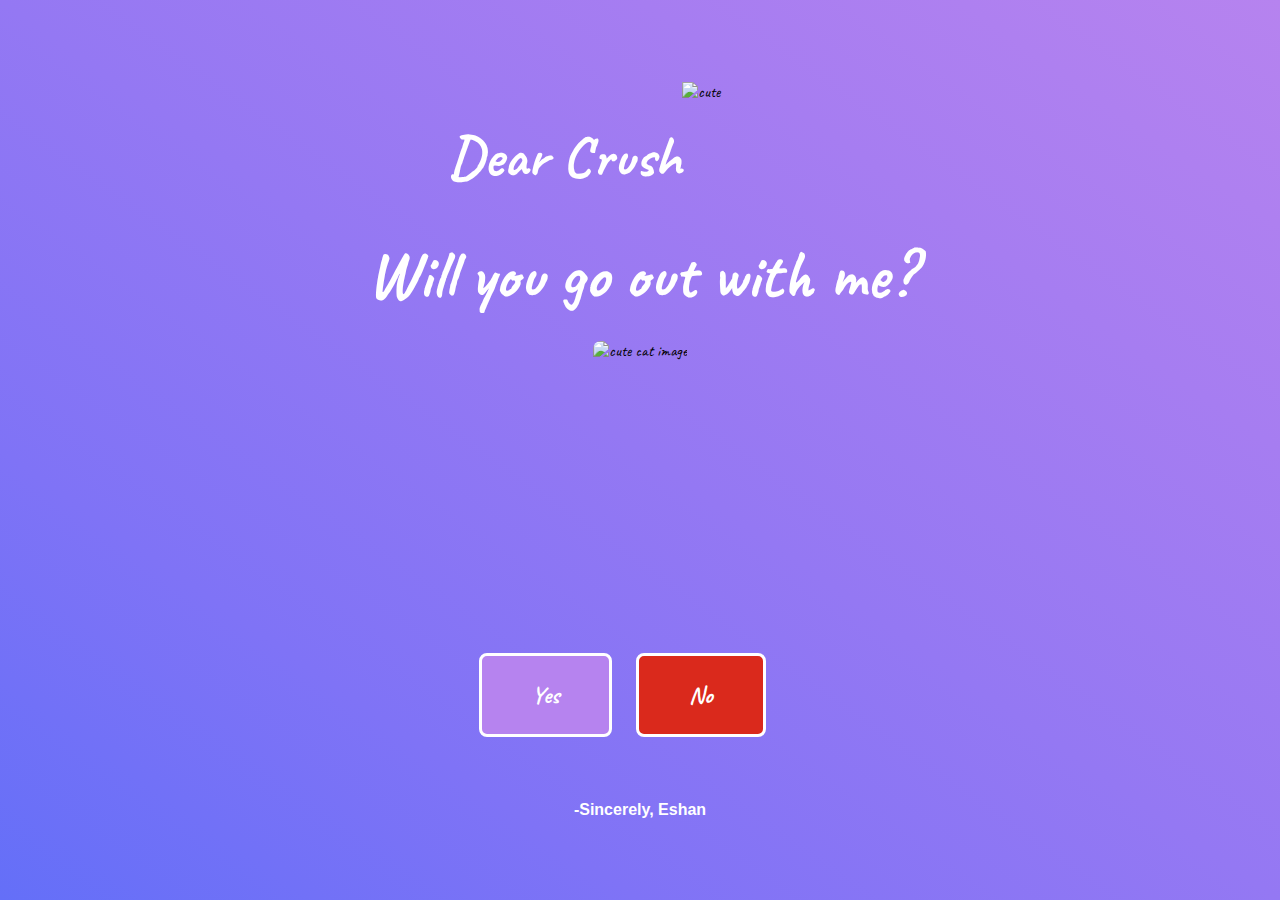
==== index.html @ ebfee9ab "font to rem" ====
<!DOCTYPE html>
<html lang="en">
<head>
    <meta charset="UTF-8">
    <title>Dear Crush...</title>
    <style>
        * {
            box-sizing: border-box;
            margin: 0;
            padding: 0;
            font-family: 'Caveat', cursive;
        }
        body{
            background-image: linear-gradient(to right top, #646ff8, #7f73f6, #9478f3, #a67df1, #b683ef);
        }

        html {
            overflow: hidden;
        }
        button {
            padding: 24px 50px;
            border-radius: 8px;
            cursor: pointer;
            outline: none;
            font-size: 24px;
            border: 3px solid white;
        }
        .container {
            width: 100%;
            height: 100vh;
            display: flex;
            flex-direction: column;
            justify-content: center;
            align-items: center;
        }
        .yes-btn {
            background: #B683EF;
            color: white;
            font-weight: bold;
        }
        .no-btn {
            background: #DA291C;
            color: white;
            font-weight: bold;
        }

        @keyframes confettiRain {
            0% {
                opacity: 1;
                margin-top: -100vh;
                margin-left: -200px;
            }

            100% {
                opacity: 1;
                margin-top: 100vh;
                margin-left: 200px;
            }
        }

        .confetti {
            opacity: 0;
            position: absolute;
            width: 1rem;
            height: 1.5rem;
            transition: 500ms ease;
            animation: confettiRain 5s infinite;
            z-index: -32;
        }

        #confetti-wrapper {
            overflow: hidden !important;
        }

        #showDialog {
            margin: 10% auto;
            padding: 32px;
        }
        dialog::backdrop {
            background: rgba(0,0,0,0.84);
        }
        .closeicon:hover {
            transform: scale(1.1);
        }
    </style>
    <link href="https://fonts.googleapis.com/css2?family=Caveat&display=swap" rel="stylesheet">
    <link rel="icon" type="image/x-icon" href="https://img.icons8.com/office/512/hearts.png">

</head>
<body>
    <!--THIS FOR COFETTI-->
    <div id="confetti-wrapper" style="display: none"></div>
    <!--MAIN CONTENT-->
    <div class="container">
        <div style="display: flex; align-items: center">
            <h2 class="head-1" style="font-size: 6.5vh; color: white;">Dear Crush</h2>
            <img width="150" height="150" src="https://media.tenor.com/cofRHcGGOfoAAAAi/shy-cute.gif" alt="cute"/>
        </div>
        <div style="display: flex; flex-direction: column; justify-content: center;align-items: center; ">
            <h1 style="font-size: 7.5vh;text-align: center; color: white; margin-bottom: 24px;">Will you go out with me?</h1>
            <img class="please-cat" src="https://media.tenor.com/_W2FjRBFfkcAAAAC/cat-please.gif" alt="cute cat image" style="height: 32vh;border-radius: 8px;"/>
        </div>
        <div style="margin: 24px 197px 64px 32px;">
            <button id="showBtn" class="yes-btn" onclick="showConfetti()" style="margin-right: 24px;">Yes</button>
            <button class="no-btn" onmouseover="crazyButton()" id="btn">No</button>
        </div>
        <div id="celebrate" style="display: none">
            <img style="position: absolute;left: 0; top:15%; z-index: -2" src="https://media.tenor.com/qg8K8VOmzJwAAAAi/party-popper-confetti.gif" alt="celebrate"/>
            <img style="position: absolute;right: 0; top:15%; transform: scaleX(-1); z-index: -2" src="https://media.tenor.com/qg8K8VOmzJwAAAAi/party-popper-confetti.gif" alt="celebrate"/>
            <img style="position: absolute;right: 0; bottom:0;z-index: -2" src="https://media.tenor.com/DXL84KB6lscAAAAi/confetti-cute.gif" alt="celebrate"/>
            <img style="position: absolute;left: 0; bottom:0;z-index: -2; transform: scaleX(-1);" src="https://media.tenor.com/DXL84KB6lscAAAAi/confetti-cute.gif" alt="celebrate"/>
        </div>
        <b style="color:white;font-family: sans-serif">-Sincerely, Eshan</b>
    </div>
    <!--DIALOG CONTENT-->
    <dialog id="showDialog">
        <div style="display: flex;justify-content: end">
            <p class="closeicon" onclick="closeDialog()" style="cursor:pointer; font-size: 30px; text-align: right; display: inline-block">X</p>
        </div>
        <div>
            <h1 style="text-align: center;font-size: 55px"><span style="color: red">YES?!</span> </br>Love you & see u soon</h1>
            <img src="https://media.tenor.com/uPqAeCeFDkkAAAAi/%E5%B9%B8%E7%A6%8F%E7%88%B1%E5%BF%83-happy.gif" alt="celebrate"/>
            <img src="https://media.tenor.com/dLyUHPL976UAAAAi/love-in-love.gif" alt="celebrate"/>
        </div>
    </dialog>

</body>
<script>
    let btn = document.getElementById('btn');
    let dialog = document.getElementById('showDialog');
    btn.style.position = "absolute";

    function crazyButton() {
        btn.style.left= (Math.random()*90)+"%";
        btn.style.top= (Math.random()*90)+"%";
    }
    function closeDialog() {
        dialog.close();
    }
    function showConfetti(){
        dialog.showModal();
        document.getElementById('confetti-wrapper').style.display = "block";
        document.getElementById('celebrate').style.display = "block";
    }


    //conffetti
    for(i=0; i<100; i++) {
        // Random rotation
        var randomRotation = Math.floor(Math.random() * 360);
        // Random Scale
        var randomScale = Math.random() * 1;
        // Random width & height between 0 and viewport
        var randomWidth = Math.floor(Math.random() * Math.max(document.documentElement.clientWidth, window.innerWidth || 0));
        var randomHeight =  Math.floor(Math.random() * Math.max(document.documentElement.clientHeight, window.innerHeight || 500));

        // Random animation-delay
        var randomAnimationDelay = Math.floor(Math.random() * 15);

        // Random colors
        var colors = ['#0CD977', '#FF1C1C', '#FF93DE', '#5767ED', '#FFC61C', '#8497B0']
        var randomColor = colors[Math.floor(Math.random() * colors.length)];

        // Create confetti piece
        var confetti = document.createElement('div');
        confetti.className = 'confetti';
        confetti.style.top=randomHeight + 'px';
        confetti.style.right=randomWidth + 'px';
        confetti.style.backgroundColor=randomColor;
        // confetti.style.transform='scale(' + randomScale + ')';
        confetti.style.obacity=randomScale;
        confetti.style.transform='skew(15deg) rotate(' + randomRotation + 'deg)';
        confetti.style.animationDelay=randomAnimationDelay + 's';
        document.getElementById("confetti-wrapper").appendChild(confetti);
    }
</script>
</html>
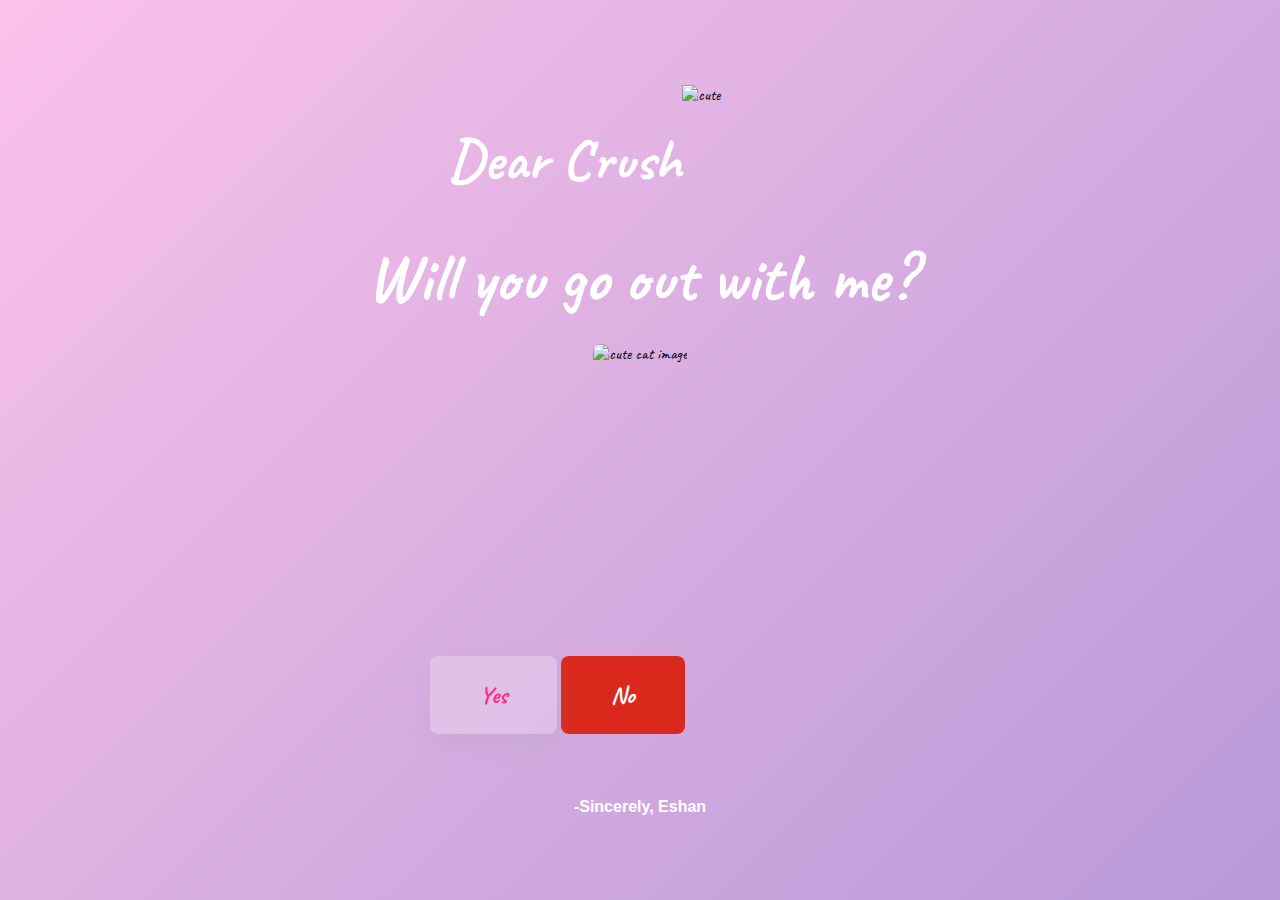
==== commit a12b3d4c: "fix: added heart on hover effect" ====
--- a/index.html
+++ b/index.html
@@ -3,89 +3,10 @@
 <head>
     <meta charset="UTF-8">
     <title>Dear Crush...</title>
-    <style>
-        * {
-            box-sizing: border-box;
-            margin: 0;
-            padding: 0;
-            font-family: 'Caveat', cursive;
-        }
-        body{
-            background-image: linear-gradient(to right top, #646ff8, #7f73f6, #9478f3, #a67df1, #b683ef);
-        }
-
-        html {
-            overflow: hidden;
-        }
-        button {
-            padding: 24px 50px;
-            border-radius: 8px;
-            cursor: pointer;
-            outline: none;
-            font-size: 24px;
-            border: 3px solid white;
-        }
-        .container {
-            width: 100%;
-            height: 100vh;
-            display: flex;
-            flex-direction: column;
-            justify-content: center;
-            align-items: center;
-        }
-        .yes-btn {
-            background: #B683EF;
-            color: white;
-            font-weight: bold;
-        }
-        .no-btn {
-            background: #DA291C;
-            color: white;
-            font-weight: bold;
-        }
-
-        @keyframes confettiRain {
-            0% {
-                opacity: 1;
-                margin-top: -100vh;
-                margin-left: -200px;
-            }
-
-            100% {
-                opacity: 1;
-                margin-top: 100vh;
-                margin-left: 200px;
-            }
-        }
-
-        .confetti {
-            opacity: 0;
-            position: absolute;
-            width: 1rem;
-            height: 1.5rem;
-            transition: 500ms ease;
-            animation: confettiRain 5s infinite;
-            z-index: -32;
-        }
-
-        #confetti-wrapper {
-            overflow: hidden !important;
-        }
-
-        #showDialog {
-            margin: 10% auto;
-            padding: 32px;
-        }
-        dialog::backdrop {
-            background: rgba(0,0,0,0.84);
-        }
-        .closeicon:hover {
-            transform: scale(1.1);
-        }
-    </style>
+    <meta name="viewport" content="width=device-width, initial-scale=1"/>
     <link href="https://fonts.googleapis.com/css2?family=Caveat&display=swap" rel="stylesheet">
     <link rel="icon" type="image/x-icon" href="https://img.icons8.com/office/512/hearts.png">
-
+    <link rel="stylesheet" href="styles.css">
 </head>
 <body>
     <!--THIS FOR COFETTI-->
@@ -101,7 +22,10 @@
             <img class="please-cat" src="https://media.tenor.com/_W2FjRBFfkcAAAAC/cat-please.gif" alt="cute cat image" style="height: 32vh;border-radius: 8px;"/>
         </div>
         <div style="margin: 24px 197px 64px 32px;">
-            <button id="showBtn" class="yes-btn" onclick="showConfetti()" style="margin-right: 24px;">Yes</button>
+
+            <button id="showBtn" class="yes-btn" onclick="showConfetti()" style="box-shadow: rgba(149, 157, 165, 0.2) 0px 8px 24px;"><span class="heart"></span>
+                <span class="heart-outer"></span>
+                <span class="yes-btn-text">Yes</span></button>
             <button class="no-btn" onmouseover="crazyButton()" id="btn">No</button>
         </div>
         <div id="celebrate" style="display: none">
@@ -114,64 +38,15 @@
     </div>
     <!--DIALOG CONTENT-->
     <dialog id="showDialog">
-        <div style="display: flex;justify-content: end">
-            <p class="closeicon" onclick="closeDialog()" style="cursor:pointer; font-size: 30px; text-align: right; display: inline-block">X</p>
-        </div>
-        <div>
-            <h1 style="text-align: center;font-size: 55px"><span style="color: red">YES?!</span> </br>Love you & see u soon</h1>
-            <img src="https://media.tenor.com/uPqAeCeFDkkAAAAi/%E5%B9%B8%E7%A6%8F%E7%88%B1%E5%BF%83-happy.gif" alt="celebrate"/>
-            <img src="https://media.tenor.com/dLyUHPL976UAAAAi/love-in-love.gif" alt="celebrate"/>
-        </div>
+            <div style="display: flex;justify-content: end">
+                <p class="closeicon" onclick="closeDialog()" style="cursor:pointer; font-size: 30px; text-align: right; display: inline-block">X</p>
+            </div>
+            <div>
+                <h1 style="text-align: center;font-size: 55px"><span style="color: red">YES?!</span> </br>Love you & see u soon</h1>
+                <img src="https://media.tenor.com/uPqAeCeFDkkAAAAi/%E5%B9%B8%E7%A6%8F%E7%88%B1%E5%BF%83-happy.gif" alt="celebrate"/>
+                <img src="https://media.tenor.com/dLyUHPL976UAAAAi/love-in-love.gif" alt="celebrate"/>
+            </div>
     </dialog>
-
 </body>
-<script>
-    let btn = document.getElementById('btn');
-    let dialog = document.getElementById('showDialog');
-    btn.style.position = "absolute";
-
-    function crazyButton() {
-        btn.style.left= (Math.random()*90)+"%";
-        btn.style.top= (Math.random()*90)+"%";
-    }
-    function closeDialog() {
-        dialog.close();
-    }
-    function showConfetti(){
-        dialog.showModal();
-        document.getElementById('confetti-wrapper').style.display = "block";
-        document.getElementById('celebrate').style.display = "block";
-    }
-
-
-    //conffetti
-    for(i=0; i<100; i++) {
-        // Random rotation
-        var randomRotation = Math.floor(Math.random() * 360);
-        // Random Scale
-        var randomScale = Math.random() * 1;
-        // Random width & height between 0 and viewport
-        var randomWidth = Math.floor(Math.random() * Math.max(document.documentElement.clientWidth, window.innerWidth || 0));
-        var randomHeight =  Math.floor(Math.random() * Math.max(document.documentElement.clientHeight, window.innerHeight || 500));
-
-        // Random animation-delay
-        var randomAnimationDelay = Math.floor(Math.random() * 15);
-
-        // Random colors
-        var colors = ['#0CD977', '#FF1C1C', '#FF93DE', '#5767ED', '#FFC61C', '#8497B0']
-        var randomColor = colors[Math.floor(Math.random() * colors.length)];
-
-        // Create confetti piece
-        var confetti = document.createElement('div');
-        confetti.className = 'confetti';
-        confetti.style.top=randomHeight + 'px';
-        confetti.style.right=randomWidth + 'px';
-        confetti.style.backgroundColor=randomColor;
-        // confetti.style.transform='scale(' + randomScale + ')';
-        confetti.style.obacity=randomScale;
-        confetti.style.transform='skew(15deg) rotate(' + randomRotation + 'deg)';
-        confetti.style.animationDelay=randomAnimationDelay + 's';
-        document.getElementById("confetti-wrapper").appendChild(confetti);
-    }
-</script>
-</html>+<script src="script.js"></script>
+</html>
--- a/styles.css
+++ b/styles.css
@@ -0,0 +1,163 @@
+* {
+    box-sizing: border-box;
+    margin: 0;
+    padding: 0;
+    font-family: 'Caveat', cursive;
+}
+body{
+    /*background: linear-gradient(to top, #a18cd1 0%, #fbc2eb 100%);*/
+    background: linear-gradient(-45deg, #a18cd1, #fbc2eb, #a18cd1, #fbc2eb);
+    background-size: 400% 400%;
+    animation: gradient 12s ease infinite;
+    height: 100vh;
+    overflow: hidden;
+}
+
+@keyframes gradient {
+    0% {
+        background-position: 0% 50%;
+    }
+    50% {
+        background-position: 100% 50%;
+    }
+    100% {
+        background-position: 0% 50%;
+    }
+}
+
+button {
+    padding: 24px 50px;
+    border-radius: 8px;
+    cursor: pointer;
+    outline: none;
+    font-size: 24px;
+    border: none;
+}
+.container {
+    width: 100%;
+    height: 100vh;
+    display: flex;
+    flex-direction: column;
+    justify-content: center;
+    align-items: center;
+}
+
+.no-btn {
+    background: #DA291C;
+    color: white;
+    font-weight: bold;
+}
+
+@keyframes confettiRain {
+    0% {
+        opacity: 1;
+        margin-top: -100vh;
+        margin-left: -200px;
+    }
+
+    100% {
+        opacity: 1;
+        margin-top: 100vh;
+        margin-left: 200px;
+    }
+}
+
+.confetti {
+    opacity: 0;
+    position: absolute;
+    width: 1rem;
+    height: 1.5rem;
+    transition: 500ms ease;
+    animation: confettiRain 5s infinite;
+    z-index: -32;
+}
+
+#confetti-wrapper {
+    overflow: hidden !important;
+}
+
+#showDialog {
+    margin: 10% auto;
+    padding: 32px;
+
+    /* css for Glassmorphism   */
+    background: rgba(255, 255, 255, 0.25);
+    box-shadow: 0 8px 32px 0 rgba(31, 38, 135, 0.37);
+    backdrop-filter: blur(4px);
+    -webkit-backdrop-filter: blur(4px);
+    border-radius: 10px;
+    border: 1px solid rgba(255, 255, 255, 0.18);
+}
+
+.closeicon:hover {
+    transform: scale(1.1);
+}
+
+.yes-btn {
+    color: white;
+    font-weight: bold;
+    background: rgba(255, 255, 255, 0.25);
+    box-shadow: 0 8px 32px 0 rgba(31, 38, 135, 0.37);
+    backdrop-filter: blur(4px);
+    -webkit-backdrop-filter: blur(4px);
+    overflow: hidden;
+    transition: all 0.8s cubic-bezier(0.46, 0.01, 0.32, 1);
+}
+
+.yes-btn:hover {
+    color: #fe2d7c;
+}
+.yes-btn:hover .heart, .yes-btn:hover .heart-outer {
+    transform: translate3D(-50%, -50%, 0) rotate(-45deg) scale(12);
+}
+.yes-btn-text {
+    color: #fe2d7c;
+    position: relative;
+    z-index: 10;
+}
+.heart, .heart-outer {
+    position: absolute;
+    left: 50%;
+    transform: translate3D(-50%, -50%, 0) rotate(-45deg) scale(0);
+    z-index: 5;
+    transition: transform 0.8s cubic-bezier(0.46, 0.01, 0.32, 1);
+}
+.heart:before, .heart-outer:before, .heart:after, .heart-outer:after {
+    content: '';
+    position: absolute;
+    border-radius: 50%;
+}
+.heart:before, .heart-outer:before {
+    left: 0;
+}
+.heart {
+    background-color: #fff;
+    top: 60%;
+    left: 50%;
+    height: 30px;
+    width: 30px;
+    color: #fe2d7c;
+}
+.heart:before, .heart:after {
+    background-color: #fff;
+    height: 30px;
+    width: 30px;
+}
+.heart:before {
+    top: -10px;
+}
+.heart-outer {
+    width: 30px;
+    height: 30px;
+    background-color: #ffc0d8;
+    z-index: 1;
+    top: 62%;
+}
+.heart-outer:before, .heart-outer:after {
+    width: 30px;
+    height: 30px;
+    background-color: #ffc0d8;
+}
+.heart-outer:before {
+    top: -15px;
+}
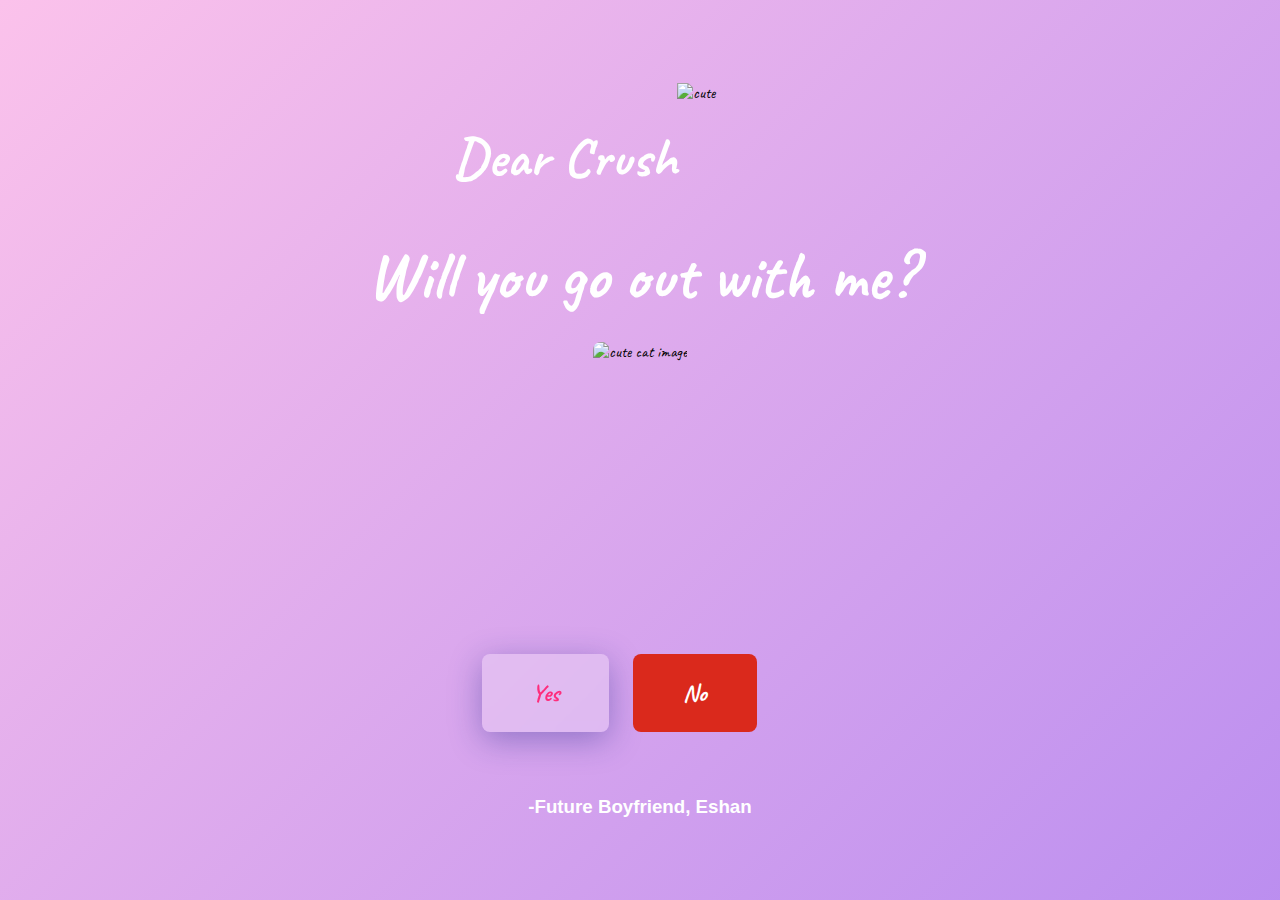
==== commit 1caddf72: "fix: remove inline css" ====
--- a/index.html
+++ b/index.html
@@ -10,41 +10,47 @@
 </head>
 <body>
     <!--THIS FOR COFETTI-->
-    <div id="confetti-wrapper" style="display: none"></div>
+    <div class="confetti-wrapper display-none"></div>
     <!--MAIN CONTENT-->
     <div class="container">
-        <div style="display: flex; align-items: center">
-            <h2 class="head-1" style="font-size: 6.5vh; color: white;">Dear Crush</h2>
+        <div class="container-header">
+            <h2 class="color-white">Dear Crush</h2>
             <img width="150" height="150" src="https://media.tenor.com/cofRHcGGOfoAAAAi/shy-cute.gif" alt="cute"/>
         </div>
-        <div style="display: flex; flex-direction: column; justify-content: center;align-items: center; ">
-            <h1 style="font-size: 7.5vh;text-align: center; color: white; margin-bottom: 24px;">Will you go out with me?</h1>
+        <div class="container-content">
+            <h1 class="color-white">Will you go out with me?</h1>
             <img class="please-cat" src="https://media.tenor.com/_W2FjRBFfkcAAAAC/cat-please.gif" alt="cute cat image" style="height: 32vh;border-radius: 8px;"/>
         </div>
-        <div style="margin: 24px 197px 64px 32px;">
-
-            <button id="showBtn" class="yes-btn" onclick="showConfetti()" style="box-shadow: rgba(149, 157, 165, 0.2) 0px 8px 24px;"><span class="heart"></span>
+        <div class="action-button">
+            <button id="showBtn" class="yes-btn" onclick="showConfetti()">
+                <span class="heart"></span>
                 <span class="heart-outer"></span>
-                <span class="yes-btn-text">Yes</span></button>
+                <span class="yes-btn-text">Yes</span>
+            </button>
             <button class="no-btn" onmouseover="crazyButton()" id="btn">No</button>
         </div>
-        <div id="celebrate" style="display: none">
-            <img style="position: absolute;left: 0; top:15%; z-index: -2" src="https://media.tenor.com/qg8K8VOmzJwAAAAi/party-popper-confetti.gif" alt="celebrate"/>
-            <img style="position: absolute;right: 0; top:15%; transform: scaleX(-1); z-index: -2" src="https://media.tenor.com/qg8K8VOmzJwAAAAi/party-popper-confetti.gif" alt="celebrate"/>
-            <img style="position: absolute;right: 0; bottom:0;z-index: -2" src="https://media.tenor.com/DXL84KB6lscAAAAi/confetti-cute.gif" alt="celebrate"/>
-            <img style="position: absolute;left: 0; bottom:0;z-index: -2; transform: scaleX(-1);" src="https://media.tenor.com/DXL84KB6lscAAAAi/confetti-cute.gif" alt="celebrate"/>
+        <div class="display-none celebrate">
+            <img src="https://media.tenor.com/qg8K8VOmzJwAAAAi/party-popper-confetti.gif" alt="celebrate"/>
+            <img src="https://media.tenor.com/DXL84KB6lscAAAAi/confetti-cute.gif" alt="celebrate"/>
         </div>
-        <b style="color:white;font-family: sans-serif">-Sincerely, Eshan</b>
+       <h3 class="color-white">-Future Boyfriend, Eshan</h3>
     </div>
     <!--DIALOG CONTENT-->
     <dialog id="showDialog">
-            <div style="display: flex;justify-content: end">
-                <p class="closeicon" onclick="closeDialog()" style="cursor:pointer; font-size: 30px; text-align: right; display: inline-block">X</p>
+            <div class="dialog-title">
+                <h1>Congratulations!!!</h1><br>
+                <p class="closeicon" onclick="closeDialog()">X</p>
             </div>
-            <div>
-                <h1 style="text-align: center;font-size: 55px"><span style="color: red">YES?!</span> </br>Love you & see u soon</h1>
-                <img src="https://media.tenor.com/uPqAeCeFDkkAAAAi/%E5%B9%B8%E7%A6%8F%E7%88%B1%E5%BF%83-happy.gif" alt="celebrate"/>
-                <img src="https://media.tenor.com/dLyUHPL976UAAAAi/love-in-love.gif" alt="celebrate"/>
+        <h2 class="color-white">I gave you the permission to date me!</h2>
+
+        <div class="text-center">
+                <img src="e.jpg" alt="e" class="eshan-img">
+                <div class="dialog-content">
+                <div class="heartbeats"></div>
+                </div>
+                <h1 class="color-white">Love you & see u soon</h1>
+<!--                <img src="https://media.tenor.com/uPqAeCeFDkkAAAAi/%E5%B9%B8%E7%A6%8F%E7%88%B1%E5%BF%83-happy.gif" alt="celebrate"/>-->
+<!--                <img src="https://media.tenor.com/dLyUHPL976UAAAAi/love-in-love.gif" alt="celebrate"/>-->
             </div>
     </dialog>
 </body>
--- a/styles.css
+++ b/styles.css
@@ -5,8 +5,7 @@
     font-family: 'Caveat', cursive;
 }
 body{
-    /*background: linear-gradient(to top, #a18cd1 0%, #fbc2eb 100%);*/
-    background: linear-gradient(-45deg, #a18cd1, #fbc2eb, #a18cd1, #fbc2eb);
+    background: linear-gradient(-45deg, #646ff8, #7f73f6, #a67df1, #fbc2eb);
     background-size: 400% 400%;
     animation: gradient 12s ease infinite;
     height: 100vh;
@@ -42,6 +41,31 @@
     align-items: center;
 }
 
+.container-header {
+    display: flex;
+    align-items: center
+}
+
+.container-header h2 {
+    font-size: 6.2vh;
+}
+
+.container-content {
+    display: flex;
+    flex-direction: column;
+    justify-content: center;
+    align-items: center;
+}
+
+.container h1 {
+    font-size: 7.5vh;
+    margin-bottom: 24px;
+}
+
+.container h3 {
+  font-family: sans-serif;
+}
+
 .no-btn {
     background: #DA291C;
     color: white;
@@ -79,7 +103,7 @@
 #showDialog {
     margin: 10% auto;
     padding: 32px;
-
+    width:400px;
     /* css for Glassmorphism   */
     background: rgba(255, 255, 255, 0.25);
     box-shadow: 0 8px 32px 0 rgba(31, 38, 135, 0.37);
@@ -89,8 +113,35 @@
     border: 1px solid rgba(255, 255, 255, 0.18);
 }
 
+dialog::backdrop {
+    background: rgba(0,0,0,0.30);
+}
+
+.closeicon {
+    cursor:pointer;
+    font-size: 30px;
+    text-align: right;
+    display: inline-block
+}
+
 .closeicon:hover {
     transform: scale(1.1);
+}
+
+.dialog-title {
+    display: flex;
+    justify-content: space-between;
+}
+
+.dialog-title h1 {
+ color:red;
+}
+
+.dialog-content {
+    display: flex;
+    justify-content: center;
+    align-items: center;
+    margin-bottom: 12px;
 }
 
 .yes-btn {
@@ -102,19 +153,23 @@
     -webkit-backdrop-filter: blur(4px);
     overflow: hidden;
     transition: all 0.8s cubic-bezier(0.46, 0.01, 0.32, 1);
+    margin-right: 24px;
 }
 
 .yes-btn:hover {
     color: #fe2d7c;
 }
+
 .yes-btn:hover .heart, .yes-btn:hover .heart-outer {
     transform: translate3D(-50%, -50%, 0) rotate(-45deg) scale(12);
 }
+
 .yes-btn-text {
     color: #fe2d7c;
     position: relative;
     z-index: 10;
 }
+
 .heart, .heart-outer {
     position: absolute;
     left: 50%;
@@ -122,14 +177,17 @@
     z-index: 5;
     transition: transform 0.8s cubic-bezier(0.46, 0.01, 0.32, 1);
 }
+
 .heart:before, .heart-outer:before, .heart:after, .heart-outer:after {
     content: '';
     position: absolute;
     border-radius: 50%;
 }
+
 .heart:before, .heart-outer:before {
     left: 0;
 }
+
 .heart {
     background-color: #fff;
     top: 60%;
@@ -138,14 +196,17 @@
     width: 30px;
     color: #fe2d7c;
 }
+
 .heart:before, .heart:after {
     background-color: #fff;
     height: 30px;
     width: 30px;
 }
+
 .heart:before {
     top: -10px;
 }
+
 .heart-outer {
     width: 30px;
     height: 30px;
@@ -153,11 +214,100 @@
     z-index: 1;
     top: 62%;
 }
+
 .heart-outer:before, .heart-outer:after {
     width: 30px;
     height: 30px;
     background-color: #ffc0d8;
 }
+
 .heart-outer:before {
     top: -15px;
 }
+
+.display-none {
+    display: none
+}
+
+.text-center {
+    text-align: center;
+}
+
+.celebrate img {
+    position: absolute;
+    z-index: -2;
+}
+
+.celebrate img:first-child {
+    left: 0;
+    top:10%;
+}
+
+.celebrate img:last-child {
+    right: 0;
+    bottom:0;
+}
+
+.color-white {
+    color: white;
+}
+
+.heartbeats {
+    top: 8%;
+    left: 8%;
+    background-color: #ff4f20;
+    height: 30px;
+    transform: rotate(-45deg);
+    width: 30px;
+    display: block;
+    animation-name: beat;
+    animation-duration: 2s;
+    animation-iteration-count: infinite;
+}
+
+.heartbeats:before, .heartbeats:after {
+    content: "";
+    background-color: #ff4f20;
+    border-radius: 50%;
+    width: 30px;
+    height: 30px;
+    position: absolute;
+}
+
+.heartbeats:before {
+    top: -16px;
+    left: 0;
+}
+
+.heartbeats:after {
+    left: 16px;
+    top: 0;
+}
+
+@keyframes beat {
+    0% {
+        transform: scale(1) rotate(-45deg);
+    }
+    40% {
+        transform: scale(1) rotate(-45deg);
+    }
+    50% {
+        transform: scale(0.8) rotate(-45deg);
+    }
+    55% {
+        transform: scale(0.9) rotate(-45deg);
+    }
+    60% {
+        transform: scale(0.7) rotate(-45deg);
+    }
+}
+
+.eshan-img {
+    height:300px;
+    margin-bottom: 18px;
+    margin-top: 18px;
+}
+
+.action-button {
+    margin: 24px 197px 64px 32px;
+}
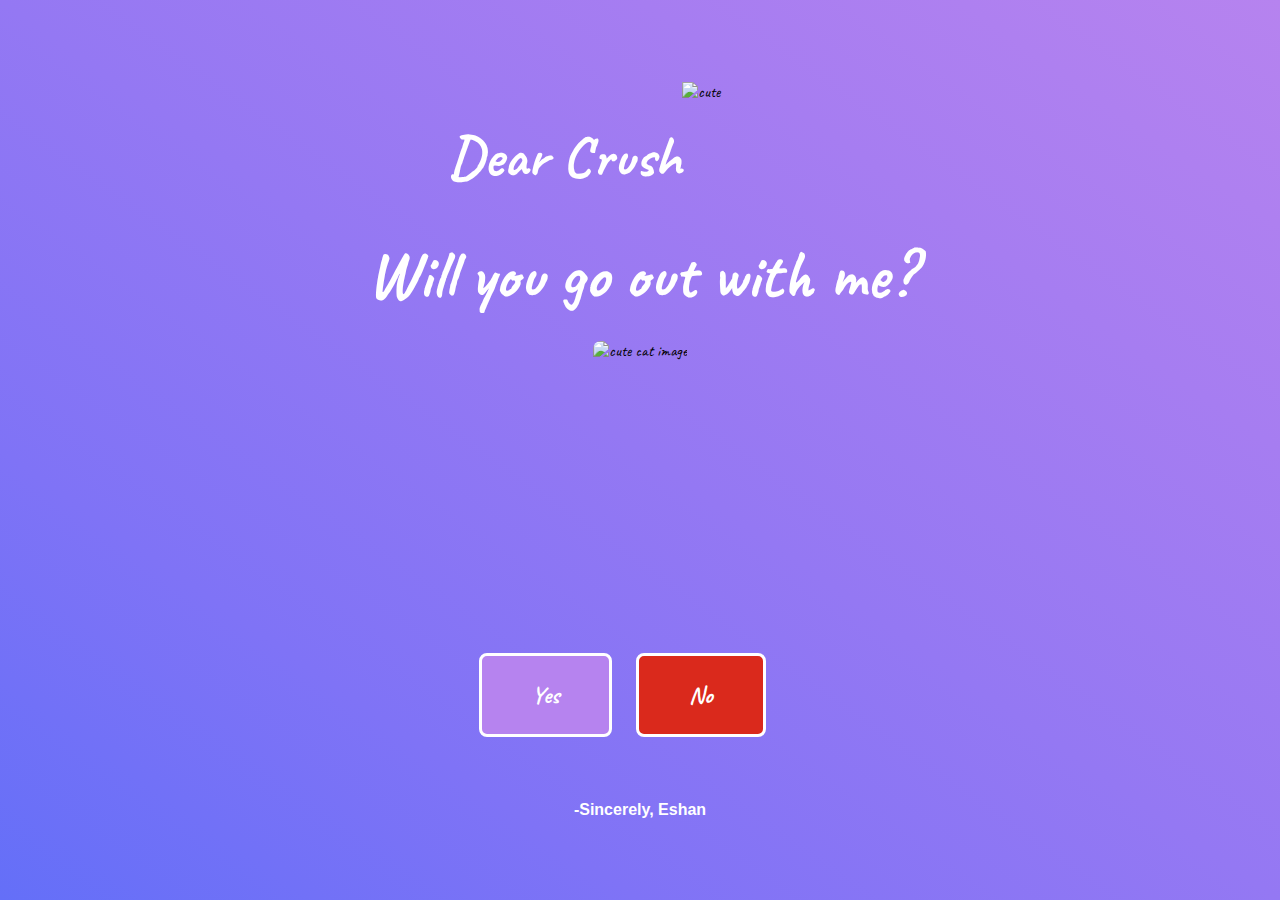
==== commit aaf258b7: "added meta tag for viewport" ====
--- a/index.html
+++ b/index.html
@@ -2,57 +2,179 @@
 <html lang="en">
 <head>
     <meta charset="UTF-8">
+    <meta name="viewport" content="width=device-width, initial-scale=1">
     <title>Dear Crush...</title>
-    <meta name="viewport" content="width=device-width, initial-scale=1"/>
+    <style>
+        * {
+            box-sizing: border-box;
+            margin: 0;
+            padding: 0;
+            font-family: 'Caveat', cursive;
+        }
+        body{
+            background-image: linear-gradient(to right top, #646ff8, #7f73f6, #9478f3, #a67df1, #b683ef);
+        }
+
+        html {
+            overflow: hidden;
+        }
+        button {
+            padding: 24px 50px;
+            border-radius: 8px;
+            cursor: pointer;
+            outline: none;
+            font-size: 24px;
+            border: 3px solid white;
+        }
+        .container {
+            width: 100%;
+            height: 100vh;
+            display: flex;
+            flex-direction: column;
+            justify-content: center;
+            align-items: center;
+        }
+        .yes-btn {
+            background: #B683EF;
+            color: white;
+            font-weight: bold;
+        }
+        .no-btn {
+            background: #DA291C;
+            color: white;
+            font-weight: bold;
+        }
+
+        @keyframes confettiRain {
+            0% {
+                opacity: 1;
+                margin-top: -100vh;
+                margin-left: -200px;
+            }
+
+            100% {
+                opacity: 1;
+                margin-top: 100vh;
+                margin-left: 200px;
+            }
+        }
+
+        .confetti {
+            opacity: 0;
+            position: absolute;
+            width: 1rem;
+            height: 1.5rem;
+            transition: 500ms ease;
+            animation: confettiRain 5s infinite;
+            z-index: -32;
+        }
+
+        #confetti-wrapper {
+            overflow: hidden !important;
+        }
+
+        #showDialog {
+            margin: 10% auto;
+            padding: 32px;
+        }
+        dialog::backdrop {
+            background: rgba(0,0,0,0.84);
+        }
+        .closeicon:hover {
+            transform: scale(1.1);
+        }
+    </style>
     <link href="https://fonts.googleapis.com/css2?family=Caveat&display=swap" rel="stylesheet">
     <link rel="icon" type="image/x-icon" href="https://img.icons8.com/office/512/hearts.png">
-    <link rel="stylesheet" href="styles.css">
+
 </head>
 <body>
     <!--THIS FOR COFETTI-->
-    <div class="confetti-wrapper display-none"></div>
+    <div id="confetti-wrapper" style="display: none"></div>
     <!--MAIN CONTENT-->
     <div class="container">
-        <div class="container-header">
-            <h2 class="color-white">Dear Crush</h2>
+        <div style="display: flex; align-items: center">
+            <h2 class="head-1" style="font-size: 6.5vh; color: white;">Dear Crush</h2>
             <img width="150" height="150" src="https://media.tenor.com/cofRHcGGOfoAAAAi/shy-cute.gif" alt="cute"/>
         </div>
-        <div class="container-content">
-            <h1 class="color-white">Will you go out with me?</h1>
+        <div style="display: flex; flex-direction: column; justify-content: center;align-items: center; ">
+            <h1 style="font-size: 7.5vh;text-align: center; color: white; margin-bottom: 24px;">Will you go out with me?</h1>
             <img class="please-cat" src="https://media.tenor.com/_W2FjRBFfkcAAAAC/cat-please.gif" alt="cute cat image" style="height: 32vh;border-radius: 8px;"/>
         </div>
-        <div class="action-button">
-            <button id="showBtn" class="yes-btn" onclick="showConfetti()">
-                <span class="heart"></span>
-                <span class="heart-outer"></span>
-                <span class="yes-btn-text">Yes</span>
-            </button>
+        <div style="margin: 24px 197px 64px 32px;">
+            <button id="showBtn" class="yes-btn" onclick="showConfetti()" style="margin-right: 24px;">Yes</button>
             <button class="no-btn" onmouseover="crazyButton()" id="btn">No</button>
         </div>
-        <div class="display-none celebrate">
-            <img src="https://media.tenor.com/qg8K8VOmzJwAAAAi/party-popper-confetti.gif" alt="celebrate"/>
-            <img src="https://media.tenor.com/DXL84KB6lscAAAAi/confetti-cute.gif" alt="celebrate"/>
+        <div id="celebrate" style="display: none">
+            <img style="position: absolute;left: 0; top:15%; z-index: -2" src="https://media.tenor.com/qg8K8VOmzJwAAAAi/party-popper-confetti.gif" alt="celebrate"/>
+            <img style="position: absolute;right: 0; top:15%; transform: scaleX(-1); z-index: -2" src="https://media.tenor.com/qg8K8VOmzJwAAAAi/party-popper-confetti.gif" alt="celebrate"/>
+            <img style="position: absolute;right: 0; bottom:0;z-index: -2" src="https://media.tenor.com/DXL84KB6lscAAAAi/confetti-cute.gif" alt="celebrate"/>
+            <img style="position: absolute;left: 0; bottom:0;z-index: -2; transform: scaleX(-1);" src="https://media.tenor.com/DXL84KB6lscAAAAi/confetti-cute.gif" alt="celebrate"/>
         </div>
-       <h3 class="color-white">-Future Boyfriend, Eshan</h3>
+        <b style="color:white;font-family: sans-serif">-Sincerely, Eshan</b>
     </div>
     <!--DIALOG CONTENT-->
     <dialog id="showDialog">
-            <div class="dialog-title">
-                <h1>Congratulations!!!</h1><br>
-                <p class="closeicon" onclick="closeDialog()">X</p>
+        <div style="border: 5px double #DA291C;border-radius: 4px; padding:0 24px 24px">
+            <div style="display: flex;justify-content: end">
+                <p class="closeicon" onclick="closeDialog()" style="cursor:pointer; font-size: 30px; text-align: right; display: inline-block">X</p>
             </div>
-        <h2 class="color-white">I gave you the permission to date me!</h2>
+            <div>
+                <h1 style="text-align: center;font-size: 55px"><span style="color: red">YES?!</span> </br>Love you & see u soon</h1>
+                <img src="https://media.tenor.com/uPqAeCeFDkkAAAAi/%E5%B9%B8%E7%A6%8F%E7%88%B1%E5%BF%83-happy.gif" alt="celebrate"/>
+                <img src="https://media.tenor.com/dLyUHPL976UAAAAi/love-in-love.gif" alt="celebrate"/>
+            </div>
+        </div>
+    </dialog>
 
-        <div class="text-center">
-                <img src="e.jpg" alt="e" class="eshan-img">
-                <div class="dialog-content">
-                <div class="heartbeats"></div>
-                </div>
-                <h1 class="color-white">Love you & see u soon</h1>
-<!--                <img src="https://media.tenor.com/uPqAeCeFDkkAAAAi/%E5%B9%B8%E7%A6%8F%E7%88%B1%E5%BF%83-happy.gif" alt="celebrate"/>-->
-<!--                <img src="https://media.tenor.com/dLyUHPL976UAAAAi/love-in-love.gif" alt="celebrate"/>-->
-            </div>
-    </dialog>
 </body>
-<script src="script.js"></script>
-</html>
+<script>
+    let btn = document.getElementById('btn');
+    let dialog = document.getElementById('showDialog');
+    btn.style.position = "absolute";
+
+    function crazyButton() {
+        btn.style.left= (Math.random()*90)+"%";
+        btn.style.top= (Math.random()*90)+"%";
+    }
+    function closeDialog() {
+        dialog.close();
+    }
+    function showConfetti(){
+        dialog.showModal();
+        document.getElementById('confetti-wrapper').style.display = "block";
+        document.getElementById('celebrate').style.display = "block";
+    }
+
+
+    //conffetti
+    for(i=0; i<100; i++) {
+        // Random rotation
+        var randomRotation = Math.floor(Math.random() * 360);
+        // Random Scale
+        var randomScale = Math.random() * 1;
+        // Random width & height between 0 and viewport
+        var randomWidth = Math.floor(Math.random() * Math.max(document.documentElement.clientWidth, window.innerWidth || 0));
+        var randomHeight =  Math.floor(Math.random() * Math.max(document.documentElement.clientHeight, window.innerHeight || 500));
+
+        // Random animation-delay
+        var randomAnimationDelay = Math.floor(Math.random() * 15);
+
+        // Random colors
+        var colors = ['#0CD977', '#FF1C1C', '#FF93DE', '#5767ED', '#FFC61C', '#8497B0']
+        var randomColor = colors[Math.floor(Math.random() * colors.length)];
+
+        // Create confetti piece
+        var confetti = document.createElement('div');
+        confetti.className = 'confetti';
+        confetti.style.top=randomHeight + 'px';
+        confetti.style.right=randomWidth + 'px';
+        confetti.style.backgroundColor=randomColor;
+        // confetti.style.transform='scale(' + randomScale + ')';
+        confetti.style.obacity=randomScale;
+        confetti.style.transform='skew(15deg) rotate(' + randomRotation + 'deg)';
+        confetti.style.animationDelay=randomAnimationDelay + 's';
+        document.getElementById("confetti-wrapper").appendChild(confetti);
+    }
+</script>
+</html>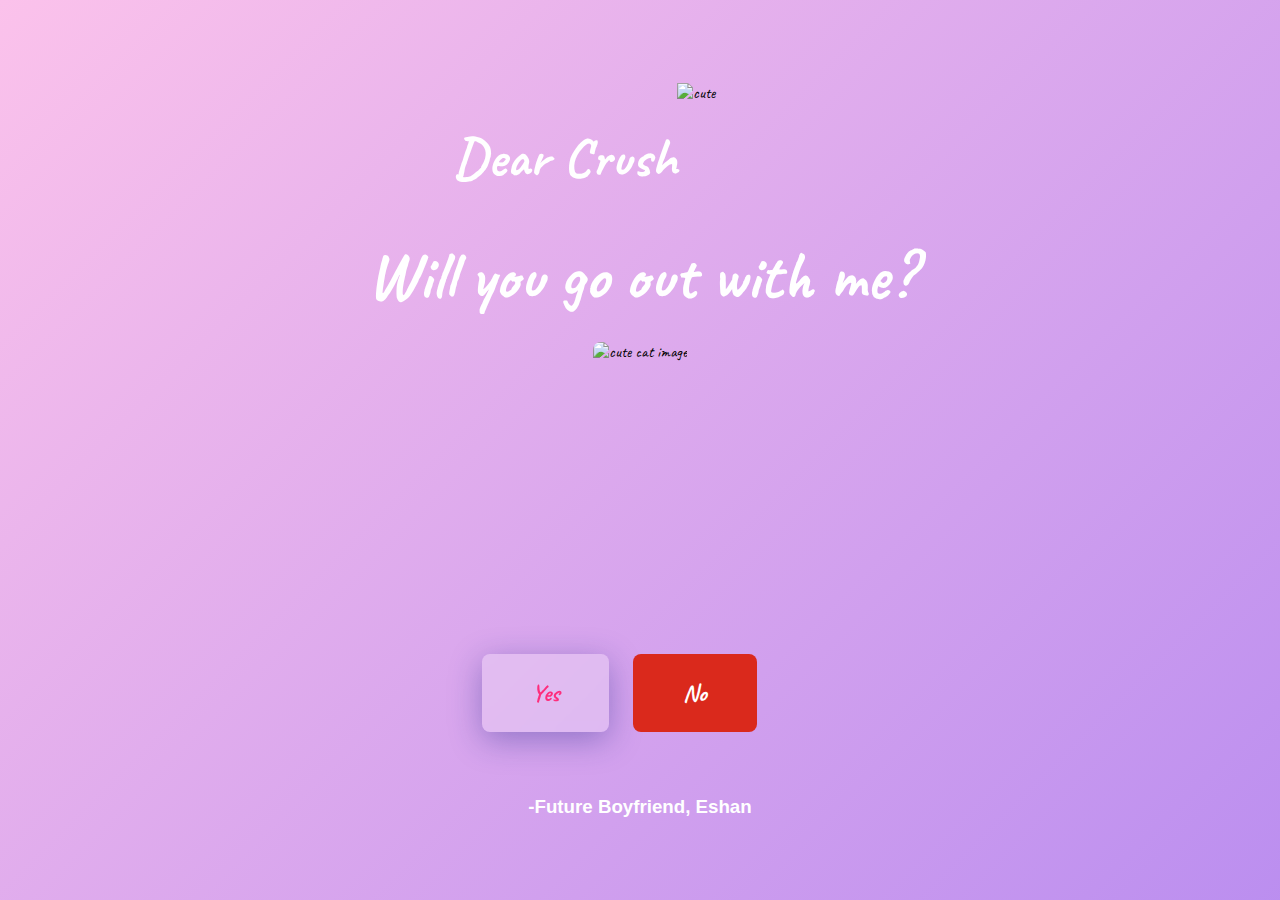
==== commit 04ee85d0: "fix: code revert" ====
--- a/index.html
+++ b/index.html
@@ -2,179 +2,68 @@
 <html lang="en">
 <head>
     <meta charset="UTF-8">
-    <meta name="viewport" content="width=device-width, initial-scale=1">
     <title>Dear Crush...</title>
-    <style>
-        * {
-            box-sizing: border-box;
-            margin: 0;
-            padding: 0;
-            font-family: 'Caveat', cursive;
-        }
-        body{
-            background-image: linear-gradient(to right top, #646ff8, #7f73f6, #9478f3, #a67df1, #b683ef);
-        }
-
-        html {
-            overflow: hidden;
-        }
-        button {
-            padding: 24px 50px;
-            border-radius: 8px;
-            cursor: pointer;
-            outline: none;
-            font-size: 24px;
-            border: 3px solid white;
-        }
-        .container {
-            width: 100%;
-            height: 100vh;
-            display: flex;
-            flex-direction: column;
-            justify-content: center;
-            align-items: center;
-        }
-        .yes-btn {
-            background: #B683EF;
-            color: white;
-            font-weight: bold;
-        }
-        .no-btn {
-            background: #DA291C;
-            color: white;
-            font-weight: bold;
-        }
-
-        @keyframes confettiRain {
-            0% {
-                opacity: 1;
-                margin-top: -100vh;
-                margin-left: -200px;
-            }
-
-            100% {
-                opacity: 1;
-                margin-top: 100vh;
-                margin-left: 200px;
-            }
-        }
-
-        .confetti {
-            opacity: 0;
-            position: absolute;
-            width: 1rem;
-            height: 1.5rem;
-            transition: 500ms ease;
-            animation: confettiRain 5s infinite;
-            z-index: -32;
-        }
-
-        #confetti-wrapper {
-            overflow: hidden !important;
-        }
-
-        #showDialog {
-            margin: 10% auto;
-            padding: 32px;
-        }
-        dialog::backdrop {
-            background: rgba(0,0,0,0.84);
-        }
-        .closeicon:hover {
-            transform: scale(1.1);
-        }
-    </style>
+    <meta name="viewport" content="width=device-width, initial-scale=1"/>
     <link href="https://fonts.googleapis.com/css2?family=Caveat&display=swap" rel="stylesheet">
     <link rel="icon" type="image/x-icon" href="https://img.icons8.com/office/512/hearts.png">
-
+    <link rel="stylesheet" href="styles.css">
+    <link rel="stylesheet" href="media.css">
 </head>
 <body>
     <!--THIS FOR COFETTI-->
-    <div id="confetti-wrapper" style="display: none"></div>
+    <div class="confetti-wrapper display-none"></div>
     <!--MAIN CONTENT-->
     <div class="container">
-        <div style="display: flex; align-items: center">
-            <h2 class="head-1" style="font-size: 6.5vh; color: white;">Dear Crush</h2>
+        <div class="container-header">
+            <h2 class="color-white">Dear Crush</h2>
             <img width="150" height="150" src="https://media.tenor.com/cofRHcGGOfoAAAAi/shy-cute.gif" alt="cute"/>
         </div>
-        <div style="display: flex; flex-direction: column; justify-content: center;align-items: center; ">
-            <h1 style="font-size: 7.5vh;text-align: center; color: white; margin-bottom: 24px;">Will you go out with me?</h1>
-            <img class="please-cat" src="https://media.tenor.com/_W2FjRBFfkcAAAAC/cat-please.gif" alt="cute cat image" style="height: 32vh;border-radius: 8px;"/>
+        <div class="container-content">
+            <h1 class="color-white">Will you go out with me?</h1>
+            <img class="please-cat" src="https://media.tenor.com/_W2FjRBFfkcAAAAC/cat-please.gif" alt="cute cat image"/>
         </div>
-        <div style="margin: 24px 197px 64px 32px;">
-            <button id="showBtn" class="yes-btn" onclick="showConfetti()" style="margin-right: 24px;">Yes</button>
+        <div class="action-button">
+            <button id="showBtn" class="yes-btn" onclick="showConfetti()">
+                <span class="heart"></span>
+                <span class="heart-outer"></span>
+                <span class="yes-btn-text">Yes</span>
+            </button>
             <button class="no-btn" onmouseover="crazyButton()" id="btn">No</button>
         </div>
-        <div id="celebrate" style="display: none">
-            <img style="position: absolute;left: 0; top:15%; z-index: -2" src="https://media.tenor.com/qg8K8VOmzJwAAAAi/party-popper-confetti.gif" alt="celebrate"/>
-            <img style="position: absolute;right: 0; top:15%; transform: scaleX(-1); z-index: -2" src="https://media.tenor.com/qg8K8VOmzJwAAAAi/party-popper-confetti.gif" alt="celebrate"/>
-            <img style="position: absolute;right: 0; bottom:0;z-index: -2" src="https://media.tenor.com/DXL84KB6lscAAAAi/confetti-cute.gif" alt="celebrate"/>
-            <img style="position: absolute;left: 0; bottom:0;z-index: -2; transform: scaleX(-1);" src="https://media.tenor.com/DXL84KB6lscAAAAi/confetti-cute.gif" alt="celebrate"/>
+        <div class="display-none celebrate">
+            <img src="https://media.tenor.com/qg8K8VOmzJwAAAAi/party-popper-confetti.gif" alt="celebrate"/>
+            <img src="https://media.tenor.com/DXL84KB6lscAAAAi/confetti-cute.gif" alt="celebrate"/>
         </div>
-        <b style="color:white;font-family: sans-serif">-Sincerely, Eshan</b>
+       <h3 class="color-white">-Future Boyfriend, Eshan</h3>
     </div>
     <!--DIALOG CONTENT-->
     <dialog id="showDialog">
-        <div style="border: 5px double #DA291C;border-radius: 4px; padding:0 24px 24px">
-            <div style="display: flex;justify-content: end">
-                <p class="closeicon" onclick="closeDialog()" style="cursor:pointer; font-size: 30px; text-align: right; display: inline-block">X</p>
+            <div class="dialog-title">
+                <h1>YES?!</h1><br>
+                <p class="closeicon" onclick="closeDialog()">X</p>
             </div>
-            <div>
-                <h1 style="text-align: center;font-size: 55px"><span style="color: red">YES?!</span> </br>Love you & see u soon</h1>
-                <img src="https://media.tenor.com/uPqAeCeFDkkAAAAi/%E5%B9%B8%E7%A6%8F%E7%88%B1%E5%BF%83-happy.gif" alt="celebrate"/>
-                <img src="https://media.tenor.com/dLyUHPL976UAAAAi/love-in-love.gif" alt="celebrate"/>
-            </div>
+
+        <div class="text-center">
+            <img src="https://media.tenor.com/uPqAeCeFDkkAAAAi/%E5%B9%B8%E7%A6%8F%E7%88%B1%E5%BF%83-happy.gif" alt="celebrate"/>
+            <h2>Love you & see u soon </h2>
+
         </div>
     </dialog>
 
+<!--    <dialog id="showDialog">-->
+<!--        <div style="display: flex;justify-content: end">-->
+<!--            <p class="closeicon" onclick="closeDialog()"-->
+<!--               style="cursor:pointer; font-size: 30px; text-align: right; display: inline-block">X</p>-->
+<!--        </div>-->
+<!--        <div>-->
+<!--            <h1 style="text-align: center;font-size: 55px"><span style="color: red">YES?!</span> </br>Love you & see u soon-->
+<!--            </h1>-->
+<!--            <img src="https://media.tenor.com/uPqAeCeFDkkAAAAi/%E5%B9%B8%E7%A6%8F%E7%88%B1%E5%BF%83-happy.gif"-->
+<!--                 alt="celebrate"/>-->
+<!--            <img src="https://media.tenor.com/dLyUHPL976UAAAAi/love-in-love.gif" alt="celebrate"/>-->
+<!--        </div>-->
+<!--    </dialog>-->
+
 </body>
-<script>
-    let btn = document.getElementById('btn');
-    let dialog = document.getElementById('showDialog');
-    btn.style.position = "absolute";
-
-    function crazyButton() {
-        btn.style.left= (Math.random()*90)+"%";
-        btn.style.top= (Math.random()*90)+"%";
-    }
-    function closeDialog() {
-        dialog.close();
-    }
-    function showConfetti(){
-        dialog.showModal();
-        document.getElementById('confetti-wrapper').style.display = "block";
-        document.getElementById('celebrate').style.display = "block";
-    }
-
-
-    //conffetti
-    for(i=0; i<100; i++) {
-        // Random rotation
-        var randomRotation = Math.floor(Math.random() * 360);
-        // Random Scale
-        var randomScale = Math.random() * 1;
-        // Random width & height between 0 and viewport
-        var randomWidth = Math.floor(Math.random() * Math.max(document.documentElement.clientWidth, window.innerWidth || 0));
-        var randomHeight =  Math.floor(Math.random() * Math.max(document.documentElement.clientHeight, window.innerHeight || 500));
-
-        // Random animation-delay
-        var randomAnimationDelay = Math.floor(Math.random() * 15);
-
-        // Random colors
-        var colors = ['#0CD977', '#FF1C1C', '#FF93DE', '#5767ED', '#FFC61C', '#8497B0']
-        var randomColor = colors[Math.floor(Math.random() * colors.length)];
-
-        // Create confetti piece
-        var confetti = document.createElement('div');
-        confetti.className = 'confetti';
-        confetti.style.top=randomHeight + 'px';
-        confetti.style.right=randomWidth + 'px';
-        confetti.style.backgroundColor=randomColor;
-        // confetti.style.transform='scale(' + randomScale + ')';
-        confetti.style.obacity=randomScale;
-        confetti.style.transform='skew(15deg) rotate(' + randomRotation + 'deg)';
-        confetti.style.animationDelay=randomAnimationDelay + 's';
-        document.getElementById("confetti-wrapper").appendChild(confetti);
-    }
-</script>
-</html>+<script src="script.js"></script>
+</html>
--- a/styles.css
+++ b/styles.css
@@ -0,0 +1,253 @@
+* {
+    box-sizing: border-box;
+    margin: 0;
+    padding: 0;
+    font-family: 'Caveat', cursive;
+}
+
+body{
+    background: linear-gradient(-45deg, #646ff8, #7f73f6, #a67df1, #fbc2eb);
+    background-size: 400% 400%;
+    animation: gradient 12s ease infinite;
+    height: 100vh;
+    overflow: hidden;
+}
+
+@keyframes gradient {
+    0% {
+        background-position: 0% 50%;
+    }
+    50% {
+        background-position: 100% 50%;
+    }
+    100% {
+        background-position: 0% 50%;
+    }
+}
+
+button {
+    padding: 24px 50px;
+    border-radius: 8px;
+    cursor: pointer;
+    outline: none;
+    font-size: 24px;
+    border: none;
+}
+
+.container {
+    width: 100%;
+    height: 100vh;
+    display: flex;
+    flex-direction: column;
+    justify-content: center;
+    align-items: center;
+}
+
+.container-header {
+    display: flex;
+    align-items: center
+}
+
+.container-header h2 {
+    font-size: 6.2vh;
+}
+
+.container-content {
+    display: flex;
+    flex-direction: column;
+    justify-content: center;
+    align-items: center;
+}
+
+.container h1 {
+    font-size: 7.5vh;
+    margin-bottom: 24px;
+}
+
+.container h3 {
+  font-family: sans-serif;
+}
+
+.no-btn {
+    background: #DA291C;
+    color: white;
+    font-weight: bold;
+}
+
+@keyframes confettiRain {
+    0% {
+        opacity: 1;
+        margin-top: -100vh;
+        margin-left: -200px;
+    }
+
+    100% {
+        opacity: 1;
+        margin-top: 100vh;
+        margin-left: 200px;
+    }
+}
+
+.confetti {
+    opacity: 0;
+    position: absolute;
+    width: 1rem;
+    height: 1.5rem;
+    transition: 500ms ease;
+    animation: confettiRain 5s infinite;
+    z-index: -32;
+}
+
+#confetti-wrapper {
+    overflow: hidden !important;
+}
+
+#showDialog {
+    margin: 10% auto;
+    padding: 32px;
+    width:400px;
+    background: #FFFFFF;
+    border-radius: 10px;
+    border: 1px solid rgba(255, 255, 255, 0.18);
+}
+
+dialog::backdrop {
+    background: rgba(0,0,0,0.30);
+}
+
+.closeicon {
+    cursor:pointer;
+    font-size: 30px;
+    text-align: right;
+    display: inline-block
+}
+
+.closeicon:hover {
+    transform: scale(1.1);
+}
+
+.dialog-title {
+    display: flex;
+    justify-content: space-between;
+}
+
+.dialog-title h1 {
+ color:red;
+}
+
+.yes-btn {
+    color: white;
+    font-weight: bold;
+    background: rgba(255, 255, 255, 0.25);
+    box-shadow: 0 8px 32px 0 rgba(31, 38, 135, 0.37);
+    backdrop-filter: blur(4px);
+    -webkit-backdrop-filter: blur(4px);
+    overflow: hidden;
+    transition: all 0.8s cubic-bezier(0.46, 0.01, 0.32, 1);
+    margin-right: 24px;
+}
+
+.yes-btn:hover {
+    color: #fe2d7c;
+}
+
+.yes-btn:hover .heart, .yes-btn:hover .heart-outer {
+    transform: translate3D(-50%, -50%, 0) rotate(-45deg) scale(12);
+}
+
+.yes-btn-text {
+    color: #fe2d7c;
+    position: relative;
+    z-index: 10;
+}
+
+.heart, .heart-outer {
+    position: absolute;
+    left: 50%;
+    transform: translate3D(-50%, -50%, 0) rotate(-45deg) scale(0);
+    z-index: 5;
+    transition: transform 0.8s cubic-bezier(0.46, 0.01, 0.32, 1);
+}
+
+.heart:before, .heart-outer:before, .heart:after, .heart-outer:after {
+    content: '';
+    position: absolute;
+    border-radius: 50%;
+}
+
+.heart:before, .heart-outer:before {
+    left: 0;
+}
+
+.heart {
+    background-color: #fff;
+    top: 60%;
+    left: 50%;
+    height: 30px;
+    width: 30px;
+    color: #fe2d7c;
+}
+
+.heart:before, .heart:after {
+    background-color: #fff;
+    height: 30px;
+    width: 30px;
+}
+
+.heart:before {
+    top: -10px;
+}
+
+.heart-outer {
+    width: 30px;
+    height: 30px;
+    background-color: #ffc0d8;
+    z-index: 1;
+    top: 62%;
+}
+
+.heart-outer:before, .heart-outer:after {
+    width: 30px;
+    height: 30px;
+    background-color: #ffc0d8;
+}
+
+.heart-outer:before {
+    top: -15px;
+}
+
+.display-none {
+    display: none
+}
+
+.text-center {
+    text-align: center;
+}
+
+.celebrate img {
+    position: absolute;
+    z-index: -2;
+}
+
+.celebrate img:first-child {
+    left: 0;
+    top:10%;
+}
+
+.celebrate img:last-child {
+    right: 0;
+    bottom:0;
+}
+
+.color-white {
+    color: white;
+}
+
+.action-button {
+    margin: 24px 197px 64px 32px;
+}
+
+.please-cat {
+    height: 12vh;
+    border-radius: 8px;
+}
--- a/media.css
+++ b/media.css
@@ -0,0 +1,5 @@
+@media (min-width: 600px)  {
+    .please-cat{
+        height: 32vh;
+    }
+}
